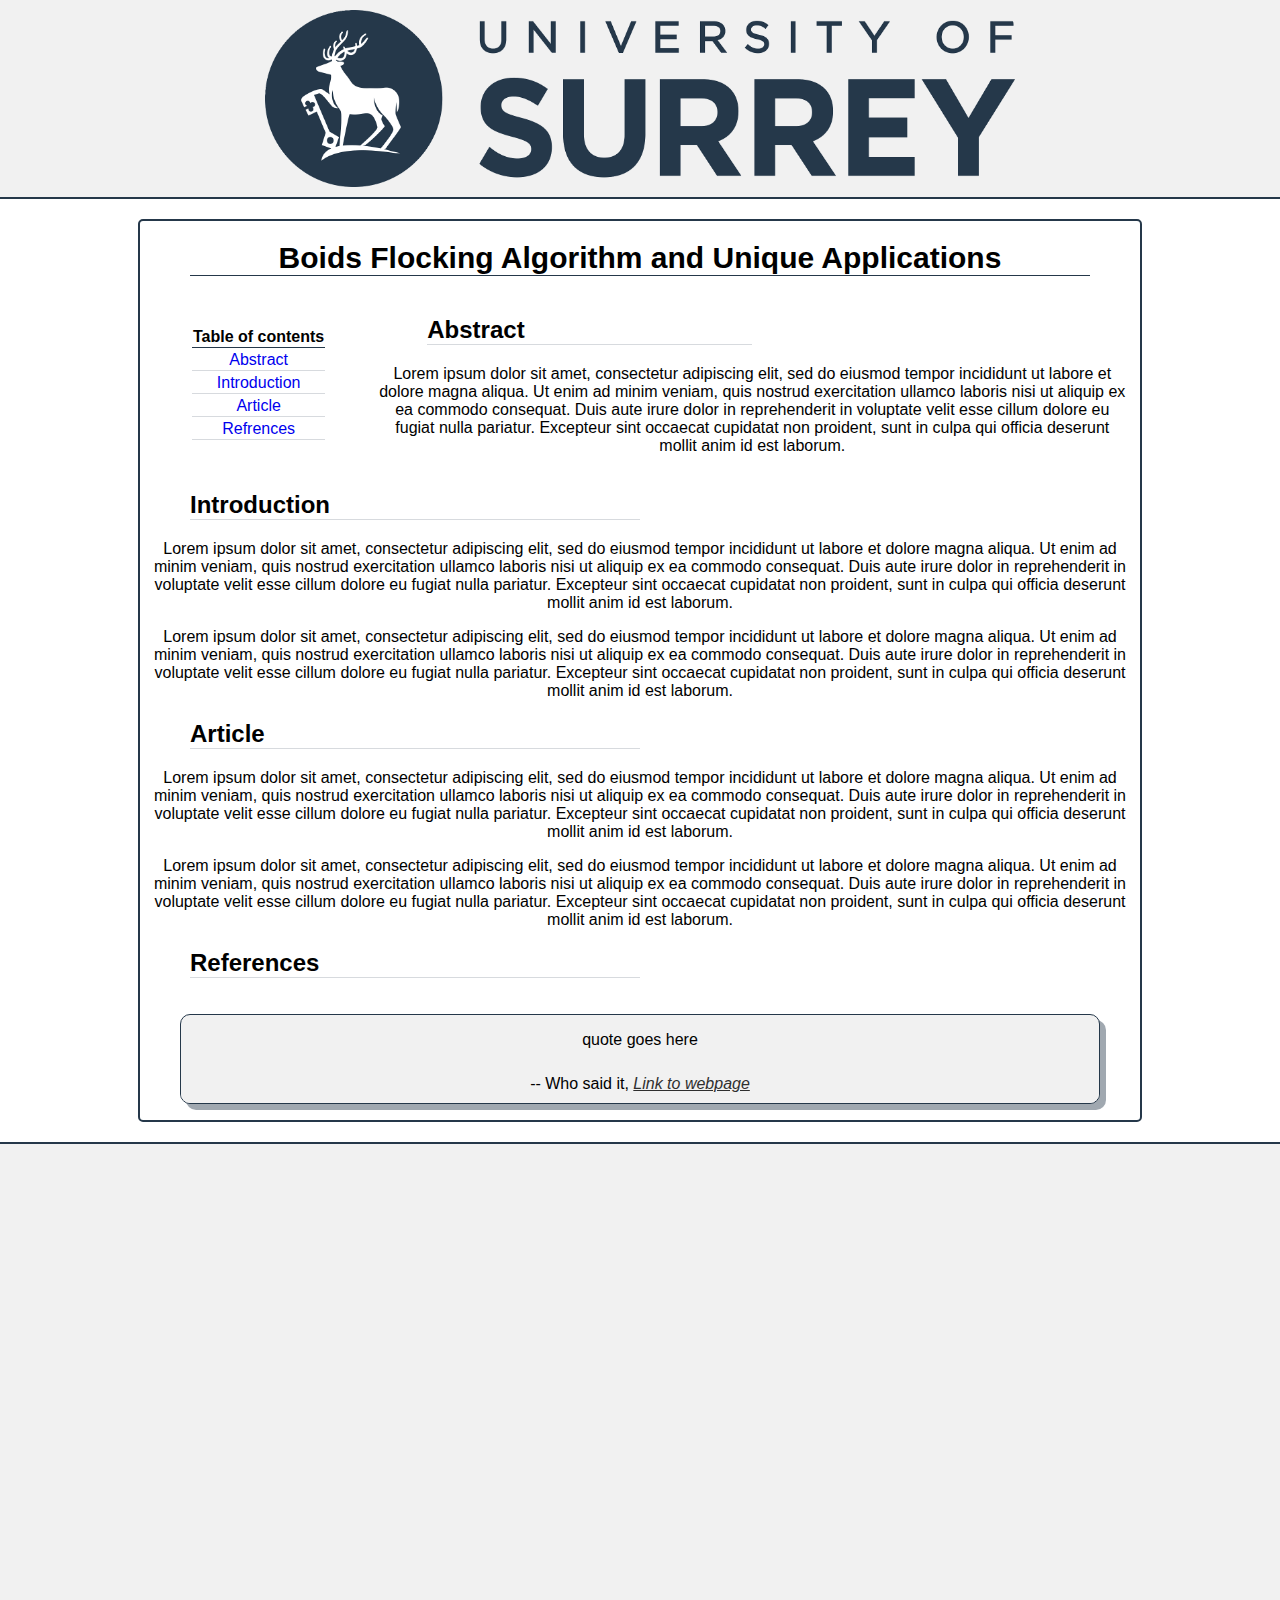
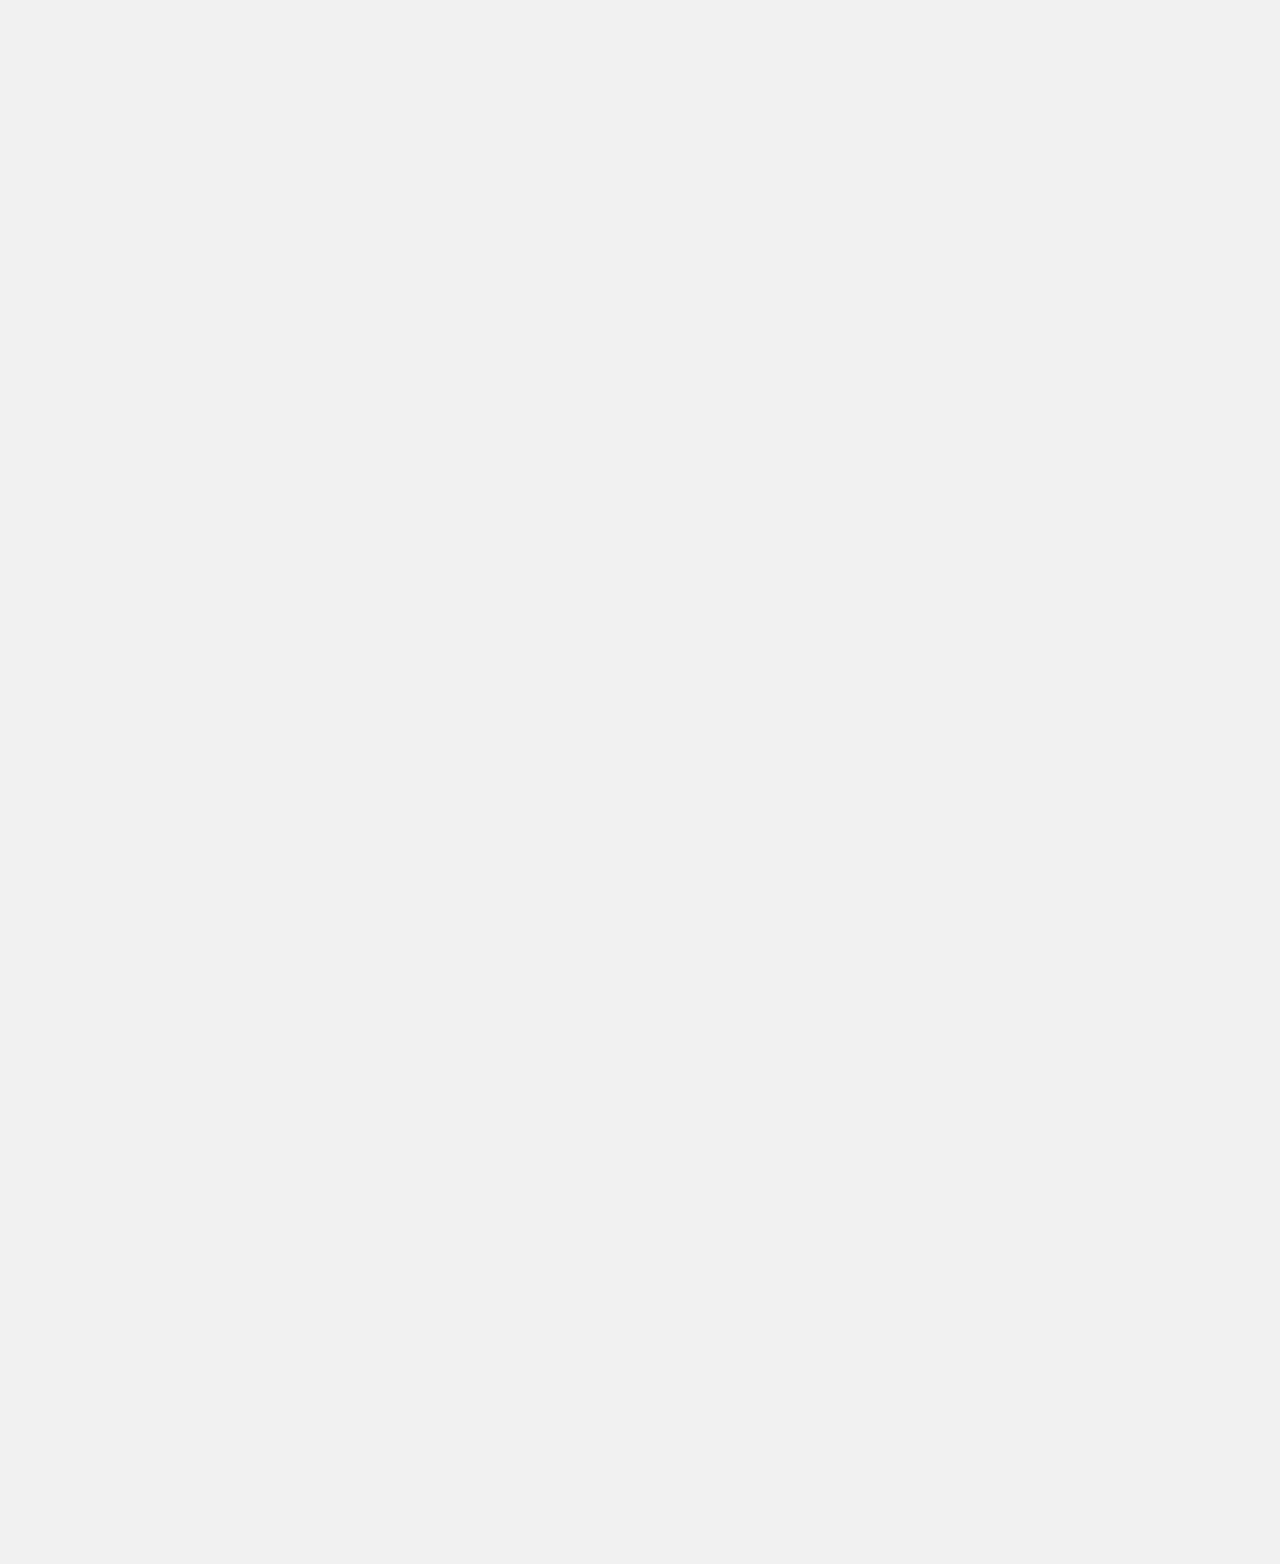
==== index.html @ fc4db002 "neaten up and changes" ====
<!DOCTYPE html>
<html>
    <head>
        <link rel="stylesheet" href="stylesheet.css">
        <title>Wave function collapse algorithm</title>
    </head>
    
    <body>
        <header>
            <div class="container">
                <img class="container-image" src="assets/WebBanner2023.png" alt="Surrey Uni banner">
                <div class="overlay">
                    <div class="text">
                        ENG0018 Computer Laboratory 2023/24
                        Student URN: 6816664
                    </div>
                </div>
            </div>
        </header>

<!-- start of article content -->

        <article>
            <div class="container">

                <!-- Title -->
                <h1>Boids Flocking Algorithm and Unique Applications</h1>

                <div class="upperContainer">

                    <!-- Table of contents -->
                    <table>
                        <tr>
                            <th>Table of contents</th>
                        </tr>
                        <tr>
                            <td><a href="#Abstract">Abstract</a></td>
                        </tr>
                        <tr>
                            <td><a href="#Introduction">Introduction</a></td>
                        </tr>
                        <tr>
                            <td><a href="#Article">Article</a></td>
                        </tr>
                        <tr>
                            <td><a href="#References">Refrences</a></td>
                        </tr>
                    </table>

                    <!-- Abstract -->
                    <div class="abstract">
                        <h2 id="Abstract">Abstract</h2>
                        <p>
                            Lorem ipsum dolor sit amet, consectetur adipiscing elit, sed do eiusmod tempor incididunt ut labore et dolore magna aliqua. Ut enim ad minim veniam, quis nostrud exercitation ullamco laboris nisi ut aliquip ex ea commodo consequat. Duis aute irure dolor in reprehenderit in voluptate velit esse cillum dolore eu fugiat nulla pariatur. Excepteur sint occaecat cupidatat non proident, sunt in culpa qui officia deserunt mollit anim id est laborum.
                        </p>    
                    </div>
                </div>

                <!-- introduction -->
                <h2 id="Introduction">Introduction</h2>
                <p>
                    Lorem ipsum dolor sit amet, consectetur adipiscing elit, sed do eiusmod tempor incididunt ut labore et dolore magna aliqua. Ut enim ad minim veniam, quis nostrud exercitation ullamco laboris nisi ut aliquip ex ea commodo consequat. Duis aute irure dolor in reprehenderit in voluptate velit esse cillum dolore eu fugiat nulla pariatur. Excepteur sint occaecat cupidatat non proident, sunt in culpa qui officia deserunt mollit anim id est laborum.
                </p>
                <p>
                    Lorem ipsum dolor sit amet, consectetur adipiscing elit, sed do eiusmod tempor incididunt ut labore et dolore magna aliqua. Ut enim ad minim veniam, quis nostrud exercitation ullamco laboris nisi ut aliquip ex ea commodo consequat. Duis aute irure dolor in reprehenderit in voluptate velit esse cillum dolore eu fugiat nulla pariatur. Excepteur sint occaecat cupidatat non proident, sunt in culpa qui officia deserunt mollit anim id est laborum.
                </p>

                <!-- Article -->
                <h2 id="Article">Article</h2>
                <p>
                    Lorem ipsum dolor sit amet, consectetur adipiscing elit, sed do eiusmod tempor incididunt ut labore et dolore magna aliqua. Ut enim ad minim veniam, quis nostrud exercitation ullamco laboris nisi ut aliquip ex ea commodo consequat. Duis aute irure dolor in reprehenderit in voluptate velit esse cillum dolore eu fugiat nulla pariatur. Excepteur sint occaecat cupidatat non proident, sunt in culpa qui officia deserunt mollit anim id est laborum.
                </p>
                <p>
                    Lorem ipsum dolor sit amet, consectetur adipiscing elit, sed do eiusmod tempor incididunt ut labore et dolore magna aliqua. Ut enim ad minim veniam, quis nostrud exercitation ullamco laboris nisi ut aliquip ex ea commodo consequat. Duis aute irure dolor in reprehenderit in voluptate velit esse cillum dolore eu fugiat nulla pariatur. Excepteur sint occaecat cupidatat non proident, sunt in culpa qui officia deserunt mollit anim id est laborum.
                </p>

                <!-- Refrences -->
                <h2 id="References">References</h2>
                <table class="refrences">
                </table>


                <!-- Quote example -->
                <blockquote>
                    <p>
                        quote goes here
                    </p>   
                    <footer>
                        -- Who said it, 
                        <cite>
                            <a href="https://www.google.com">Link to webpage</a>
                        </cite>
                    </footer>
                </blockquote>


            </div>
        </article>
        <footer>
            <div class="container">
            </div>
        </footer>
    </body>
</html>
---- stylesheet.css ----
* {
    font-family: 'Segoe UI', Tahoma, Geneva, Verdana, sans-serif;
}


body{
    background-color: white;
    margin: 0;
}

.background-sim{
    position: fixed;
    top: 0;
    left: 0;
    height: 100%;
    width: 100%;

}


canvas{
    height: 100%;
    width: 100%;
}




header {
    position: relative;
    background-color: #f1f1f1;
    padding: 10px;
    border-bottom: 2px solid #25384a;
}

.container {
    margin: auto;
    position: relative;
    width: 100%;
    max-width: 750px;
    background-color: #f1f1f1;
}



.container-image {
    display: block;
    width: 100%;
    height: auto;
    border-radius: 20px;
}

.overlay {

    position: absolute;
    bottom: 100%;
    left: 0;
    right: 0;
    background-color: #25384a00;
    overflow: hidden;
    width: 100%;
    height: 0;
    transition: 500ms ease;
    border-radius: 20px;
}

.container:hover .overlay {
    bottom: 0;
    height: 100%;
    background-color: #25384ae5;
}

.text {    
    position: relative;
    text-align: left;
    color: #25384a00;
    font-size: min(3vw, 3vh);

    width: 80%;
    overflow: hidden;
    top: 50%;
    left: 50%;
    transform: translate(-50%, -50%);
    -ms-transform: translate(-50%, -50%);
}

.container:hover .text {
    transition: 1000ms ease;
    color: white;
}

.border-line{
    position: relative;
    background-color: #25384a;
    width: 100%;
    height: 2px;
}






article{
    display: flex;
    position: relative;
    width: 100%;
    margin: auto;
    padding-top: 20px;
    padding-bottom: 20px;
}

article .container{
    position: relative;
    margin: auto;
    background-color: white;
    height: auto;
    min-height: 800px;
    width: 80%;
    max-width: 1000px;
    min-width: 800px;
    border: 2px solid #25384a;
    border-radius: 5px;
    text-align: center;
}


h1{
    font-size: 30px;
    border-bottom: 1px solid #25384a;
    margin-left: 50px;
    margin-right: 50px;
}


h2{
    text-align: left;
    margin-left: 50px;
    margin-right: 50%;
    border-bottom: 1px solid #25384a2f;
}


.upperContainer{
    display: flex;
    align-items: center;
}

.abstract{
    width: 75%;
}



table{
    margin-left: 50px;
    margin-right: 50px;
}


table a{
    text-decoration: none;
}


th{
    border-bottom: 1px solid #25384a;
}


td{
    border-bottom: 1px solid #25384a2f;
}




blockquote{
    border: 1px solid #25384a;
    border-radius: 10px;
    background-color: #f1f1f1;
    box-shadow: 6px 6px #25384a6f;
    overflow: hidden;
}


blockquote p{
    font-family: Arial, Helvetica, sans-serif;
}


blockquote footer{
    height: auto;
    width: auto;
    border: none;
    background-color: inherit;
}

blockquote a{
    color: #2f2f2f;
}






footer {
    position: relative;
    background-color: #f1f1f1;
    padding: 10px;
    border-top: 2px solid #25384a;
    height: 2000px;
}
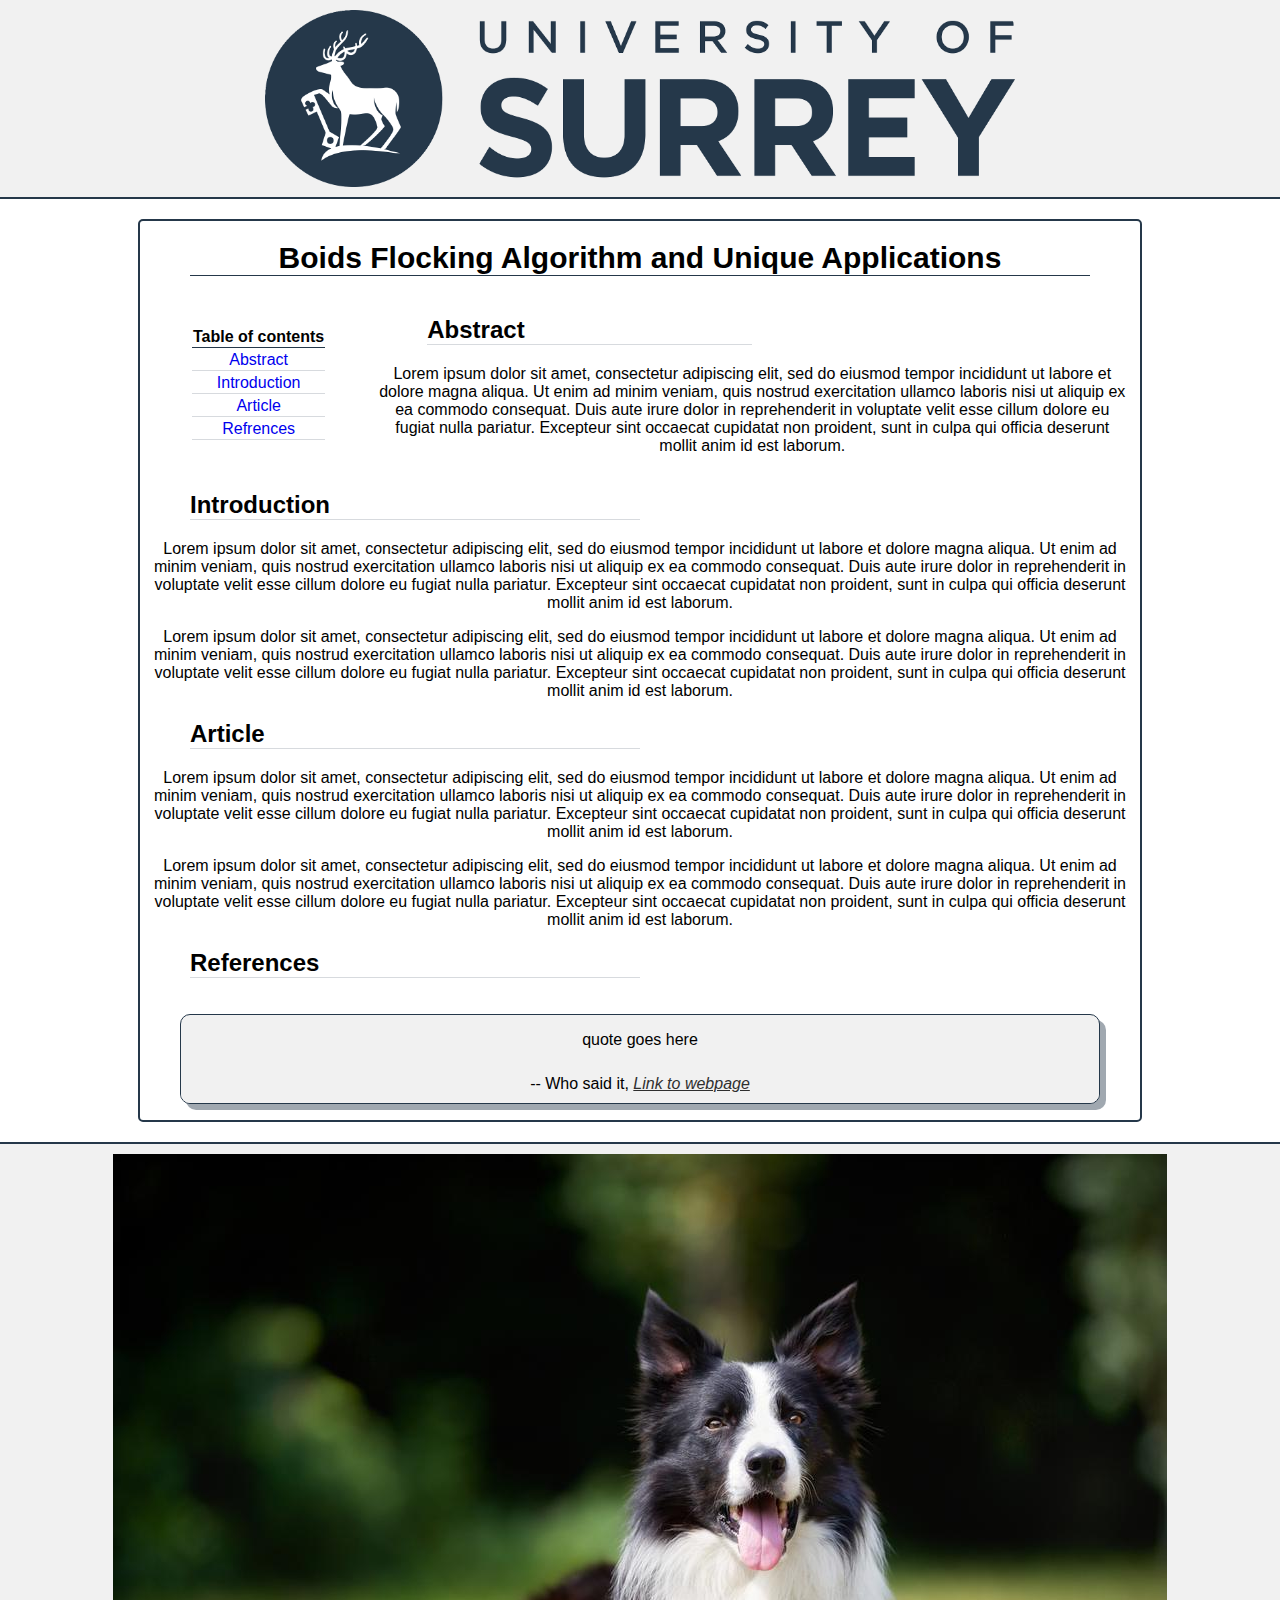
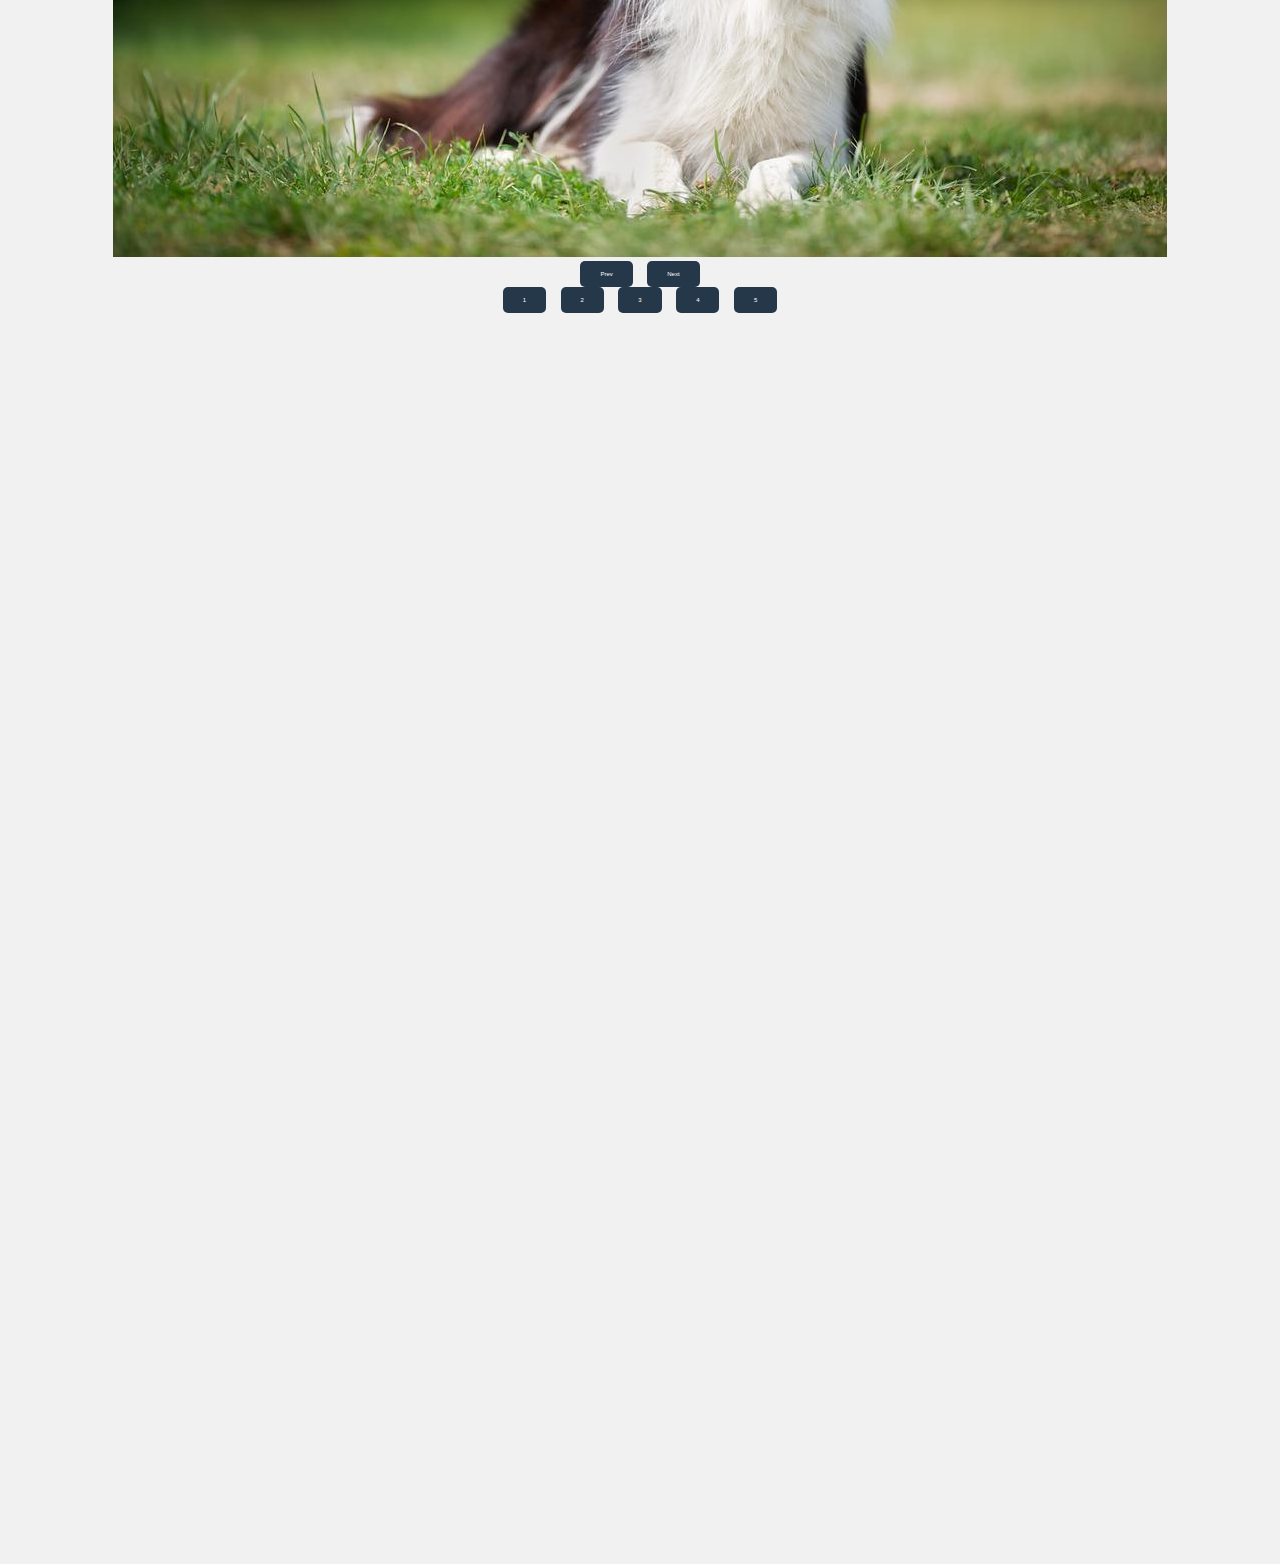
==== commit 190b7fd2: "images added" ====
--- a/index.html
+++ b/index.html
@@ -2,6 +2,8 @@
 <html>
     <head>
         <link rel="stylesheet" href="stylesheet.css">
+        <link rel="stylesheet" href="buttonStyle.css">
+        <script src="main.js"></script>
         <title>Wave function collapse algorithm</title>
     </head>
     
@@ -97,7 +99,19 @@
             </div>
         </article>
         <footer>
-            <div class="container">
+            <div class="slide-container">
+                <img id="slide" src="assets/slide1.jpg">
+                <div class="button-container">
+                    <button class="button" onclick="prevSlide()">Prev</button>
+                    <button class="button" onclick="nextSlide()">Next</button>
+                </div>
+                <div class="slide-number-container">
+                    <button class="button" onclick="showSlideN(1)">1</button>
+                    <button class="button" onclick="showSlideN(2)">2</button>
+                    <button class="button" onclick="showSlideN(3)">3</button>
+                    <button class="button" onclick="showSlideN(4)">4</button>
+                    <button class="button" onclick="showSlideN(5)">5</button>
+                </div>
             </div>
         </footer>
     </body>
--- a/buttonStyle.css
+++ b/buttonStyle.css
@@ -0,0 +1,15 @@
+.slide-container {
+    text-align: center;
+    position: relative;
+}
+
+.button {
+    padding: 10px 20px;
+    background-color: #25384a;
+    color: white;
+    border: none;
+    border-radius: 5px;
+    font-size: 6px;
+    cursor: pointer;
+    margin: 0 5px;
+}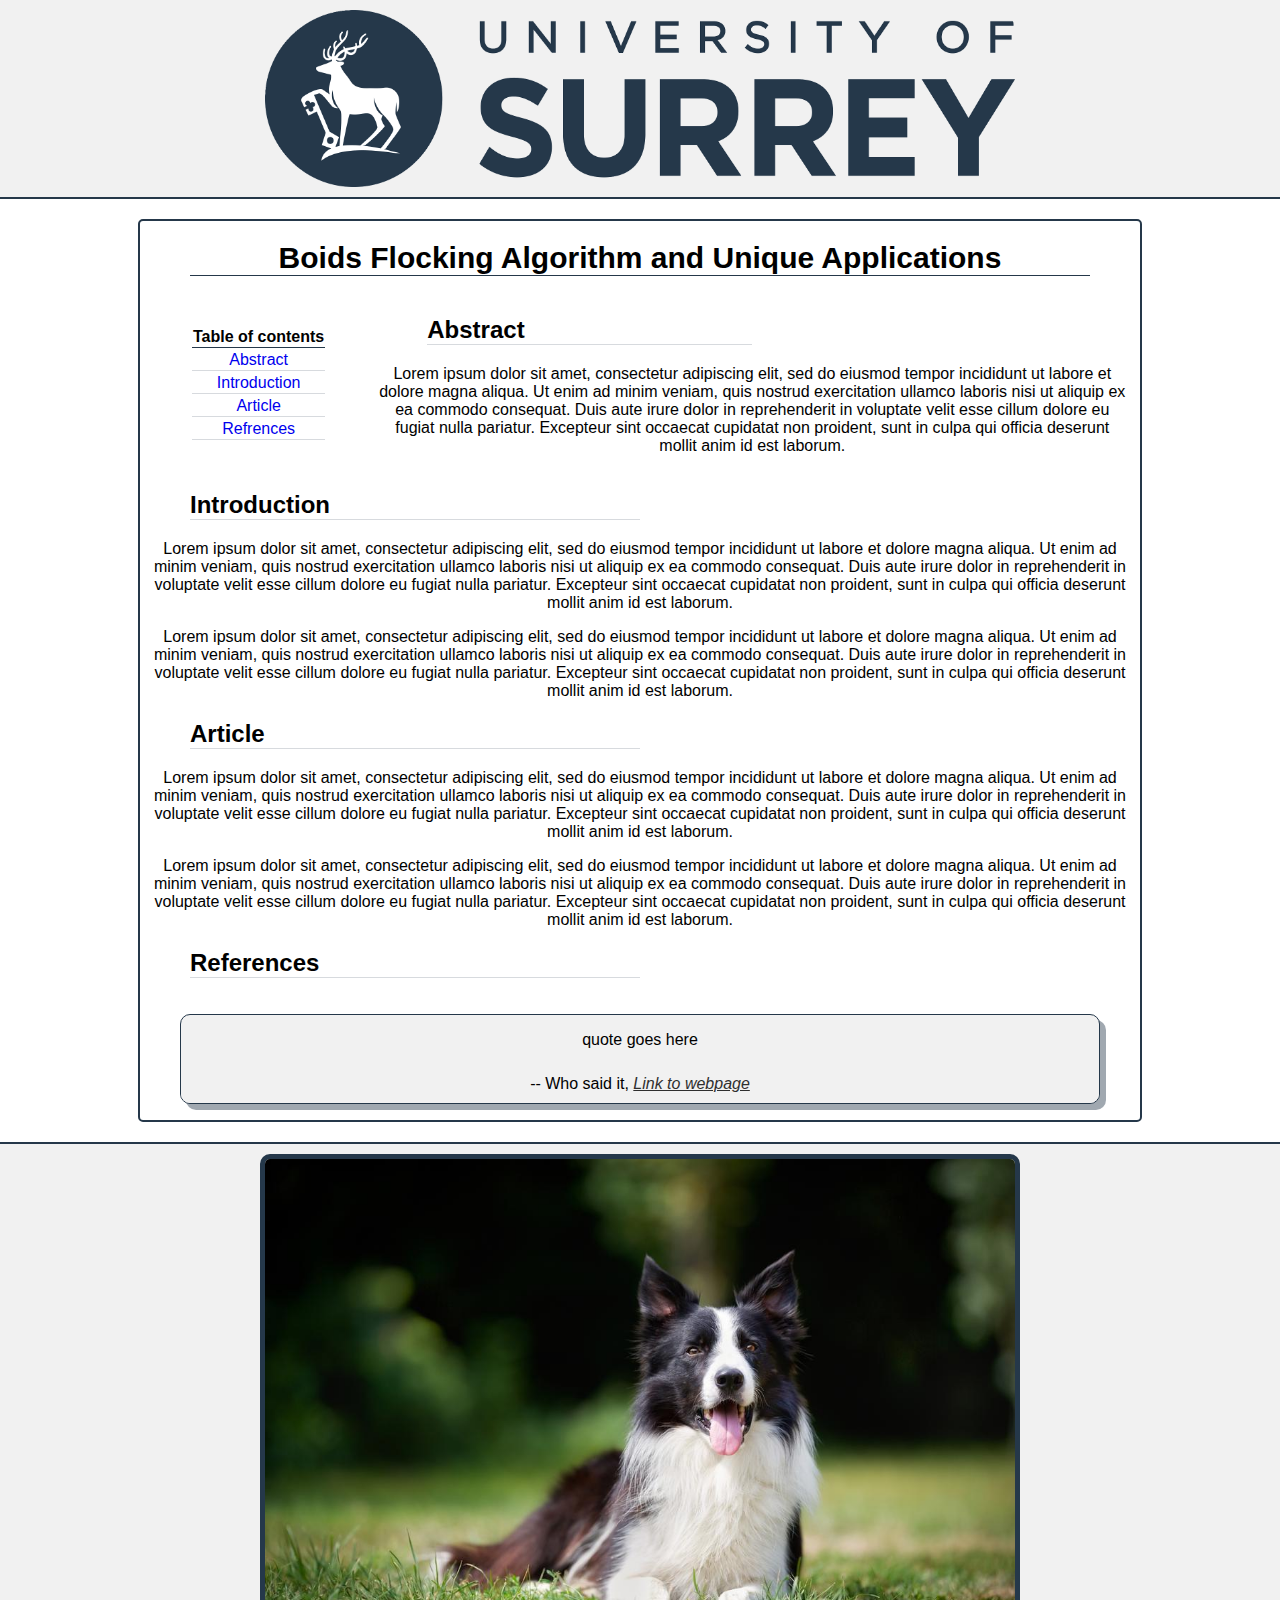
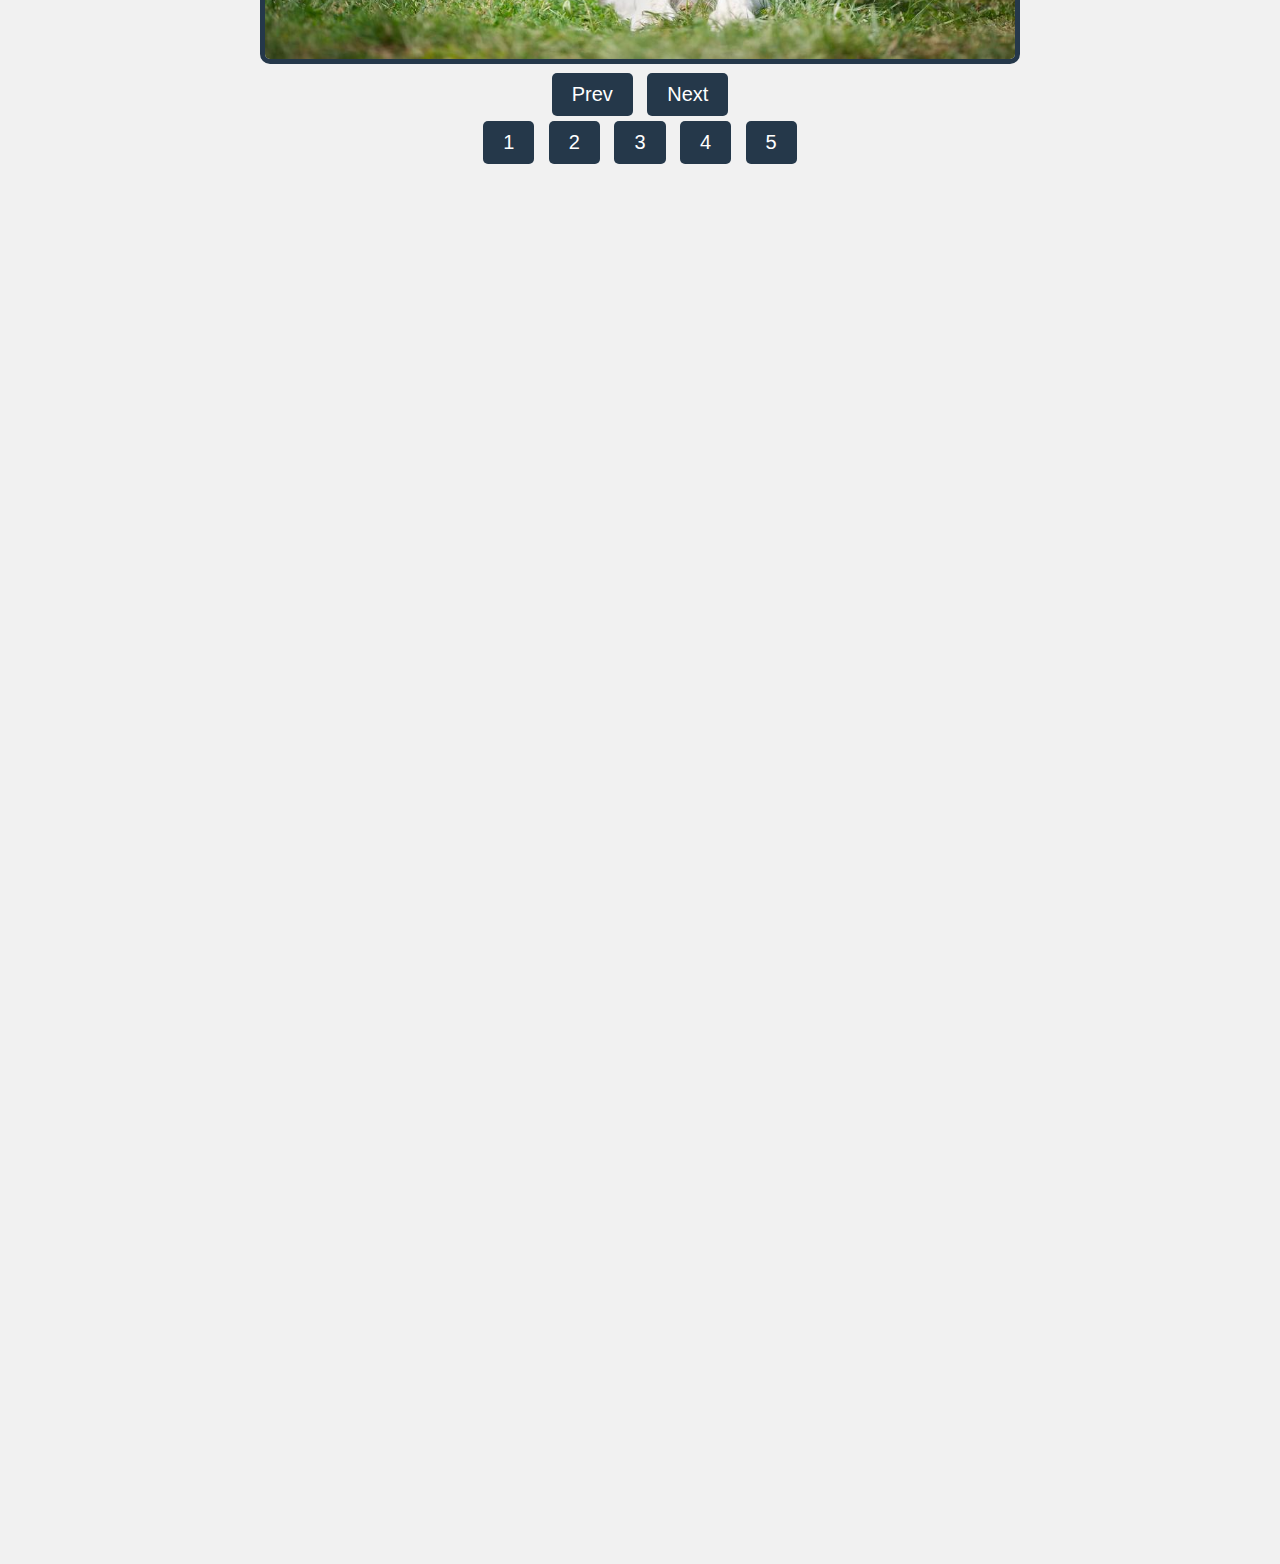
==== commit e695dcc7: "slides added and improved" ====
--- a/index.html
+++ b/index.html
@@ -1,6 +1,8 @@
 <!DOCTYPE html>
-<html>
+<html lang="en">
     <head>
+        <meta charset="utf-8">
+        <meta name="viewport" content="width=device-width, initial-scale=1">
         <link rel="stylesheet" href="stylesheet.css">
         <link rel="stylesheet" href="buttonStyle.css">
         <script src="main.js"></script>
@@ -21,7 +23,6 @@
         </header>
 
 <!-- start of article content -->
-
         <article>
             <div class="container">
 
@@ -94,23 +95,22 @@
                         </cite>
                     </footer>
                 </blockquote>
-
-
             </div>
         </article>
+
         <footer>
             <div class="slide-container">
-                <img id="slide" src="assets/slide1.jpg">
+                <img id="slide" src="assets/slide1.jpg" alt="visual aids">
                 <div class="button-container">
-                    <button class="button" onclick="prevSlide()">Prev</button>
-                    <button class="button" onclick="nextSlide()">Next</button>
+                    <button class="button" onclick="prevSlide()" type="button">Prev</button>
+                    <button class="button" onclick="nextSlide()" type="button">Next</button>
                 </div>
                 <div class="slide-number-container">
-                    <button class="button" onclick="showSlideN(1)">1</button>
-                    <button class="button" onclick="showSlideN(2)">2</button>
-                    <button class="button" onclick="showSlideN(3)">3</button>
-                    <button class="button" onclick="showSlideN(4)">4</button>
-                    <button class="button" onclick="showSlideN(5)">5</button>
+                    <button class="button" onclick="showSlideN(1)" type="button">1</button>
+                    <button class="button" onclick="showSlideN(2)" type="button">2</button>
+                    <button class="button" onclick="showSlideN(3)" type="button">3</button>
+                    <button class="button" onclick="showSlideN(4)" type="button">4</button>
+                    <button class="button" onclick="showSlideN(5)" type="button">5</button>
                 </div>
             </div>
         </footer>
--- a/stylesheet.css
+++ b/stylesheet.css
@@ -83,8 +83,8 @@
     overflow: hidden;
     top: 50%;
     left: 50%;
+    -ms-transform: translate(-50%, -50%);
     transform: translate(-50%, -50%);
-    -ms-transform: translate(-50%, -50%);
 }
 
 .container:hover .text {
@@ -98,6 +98,8 @@
     width: 100%;
     height: 2px;
 }
+
+
 
 
 
--- a/buttonStyle.css
+++ b/buttonStyle.css
@@ -2,6 +2,11 @@
     text-align: center;
     position: relative;
 }
+
+.button-container {
+    margin: 5px;
+}
+
 
 .button {
     padding: 10px 20px;
@@ -9,7 +14,24 @@
     color: white;
     border: none;
     border-radius: 5px;
-    font-size: 6px;
+    font-size: 20px;
     cursor: pointer;
     margin: 0 5px;
+}
+
+
+.button:hover {
+    background-color: white;
+    color: #25384a;
+}
+
+
+
+
+#slide {
+    height: 500px;
+    width: auto;
+    border: 5px solid #25384a;
+    border-radius: 10px;
+    overflow: hidden;
 }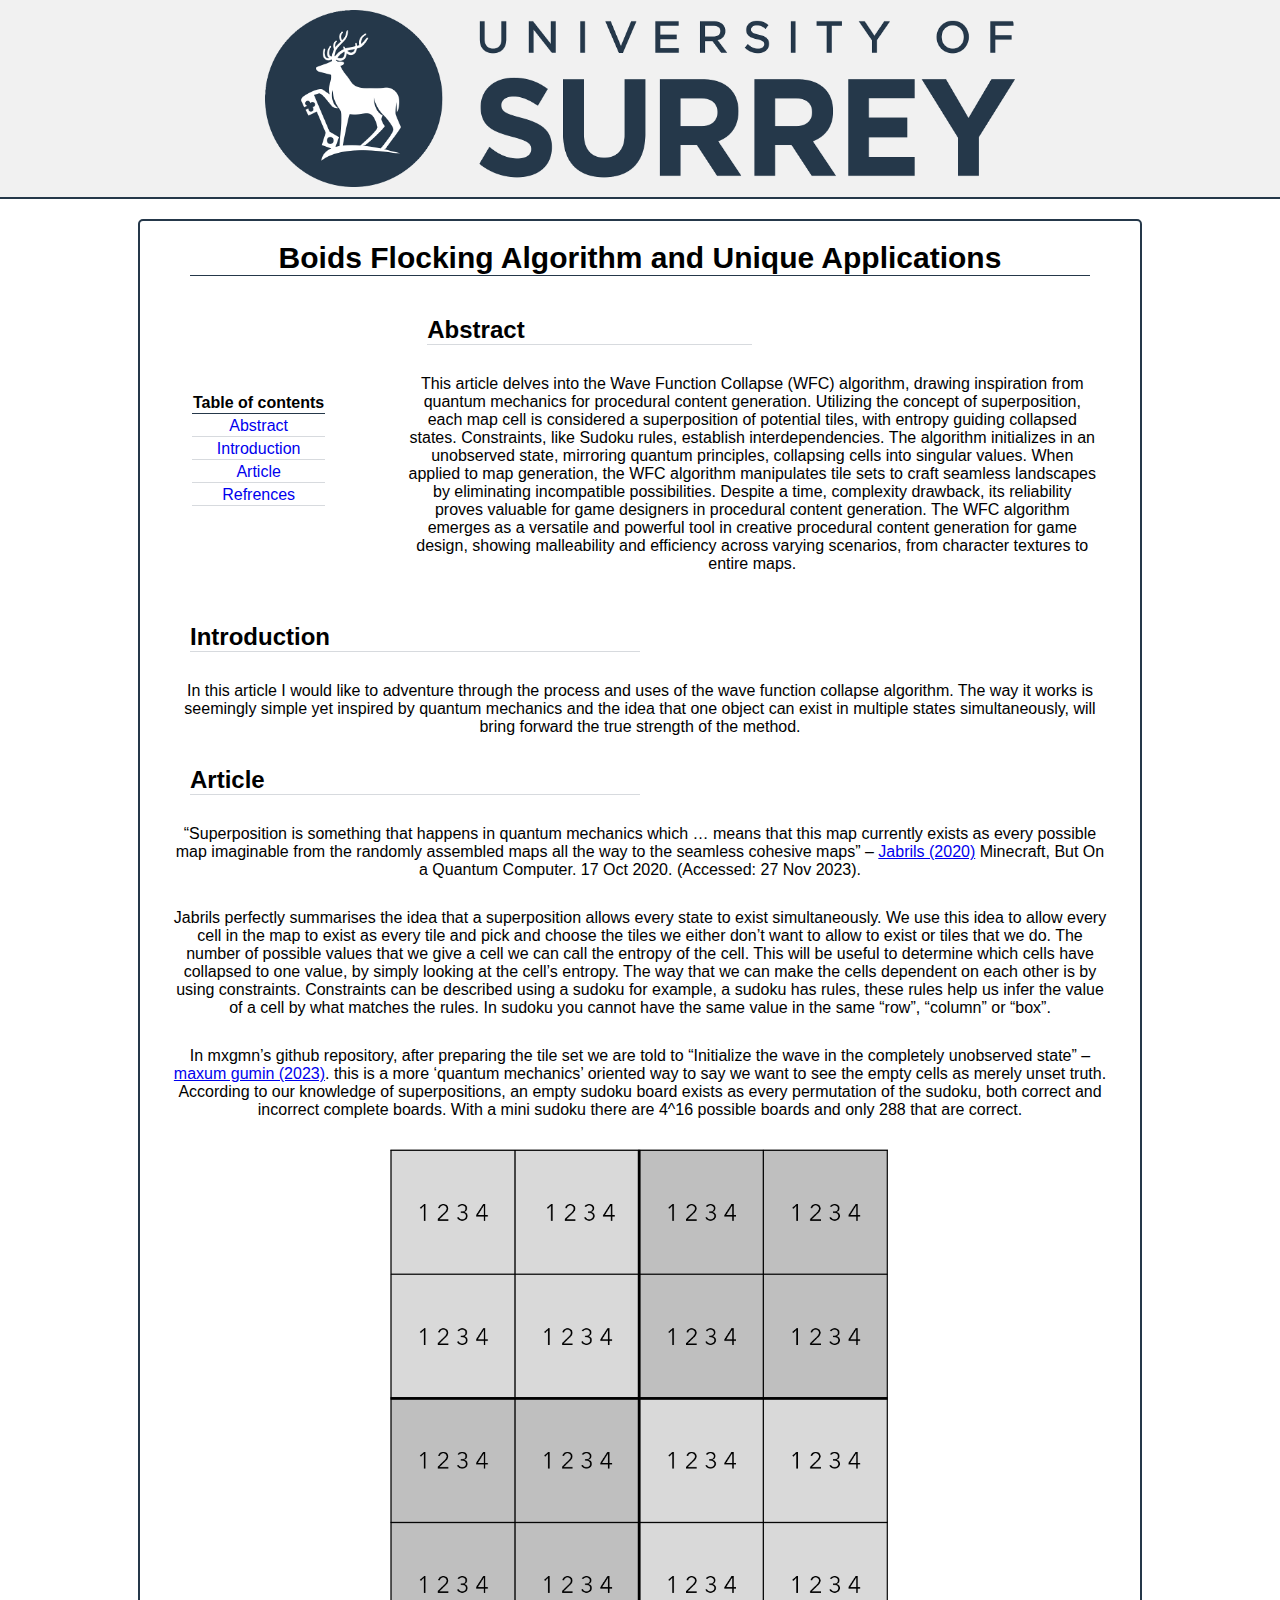
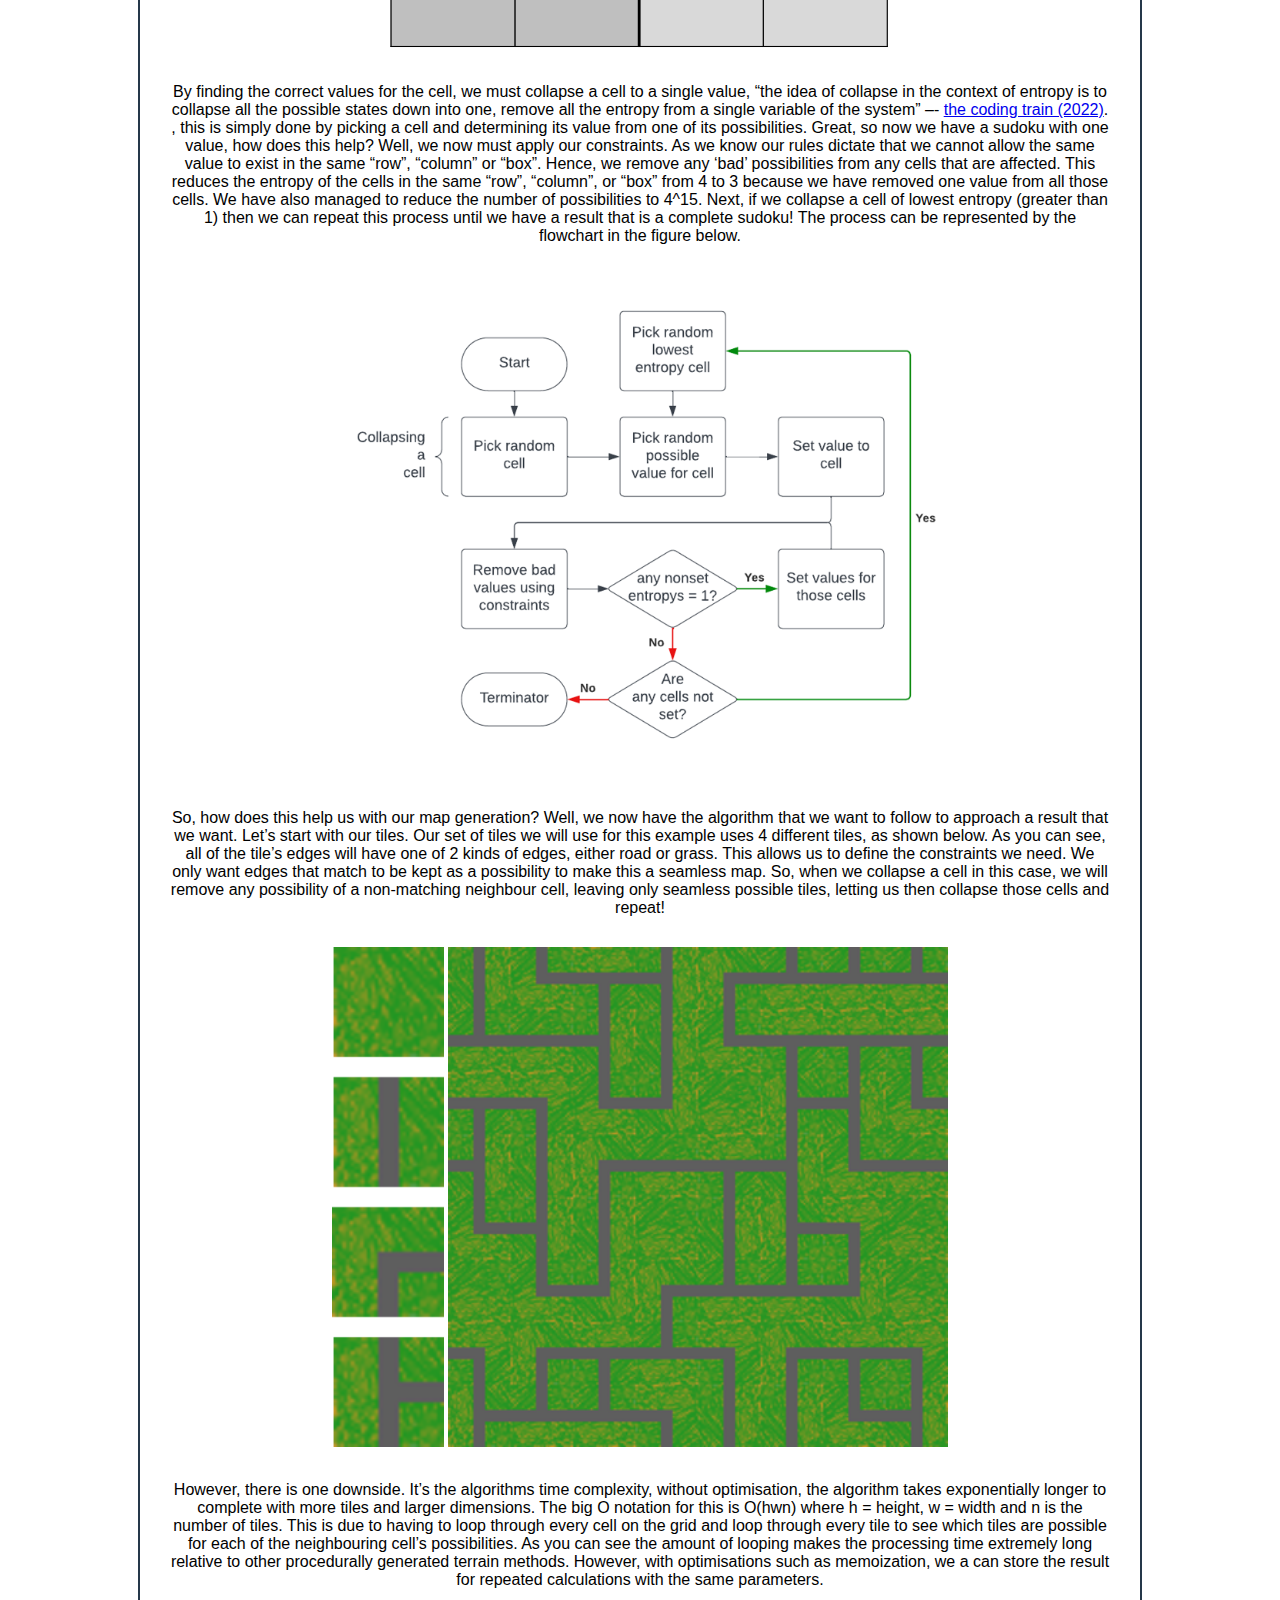
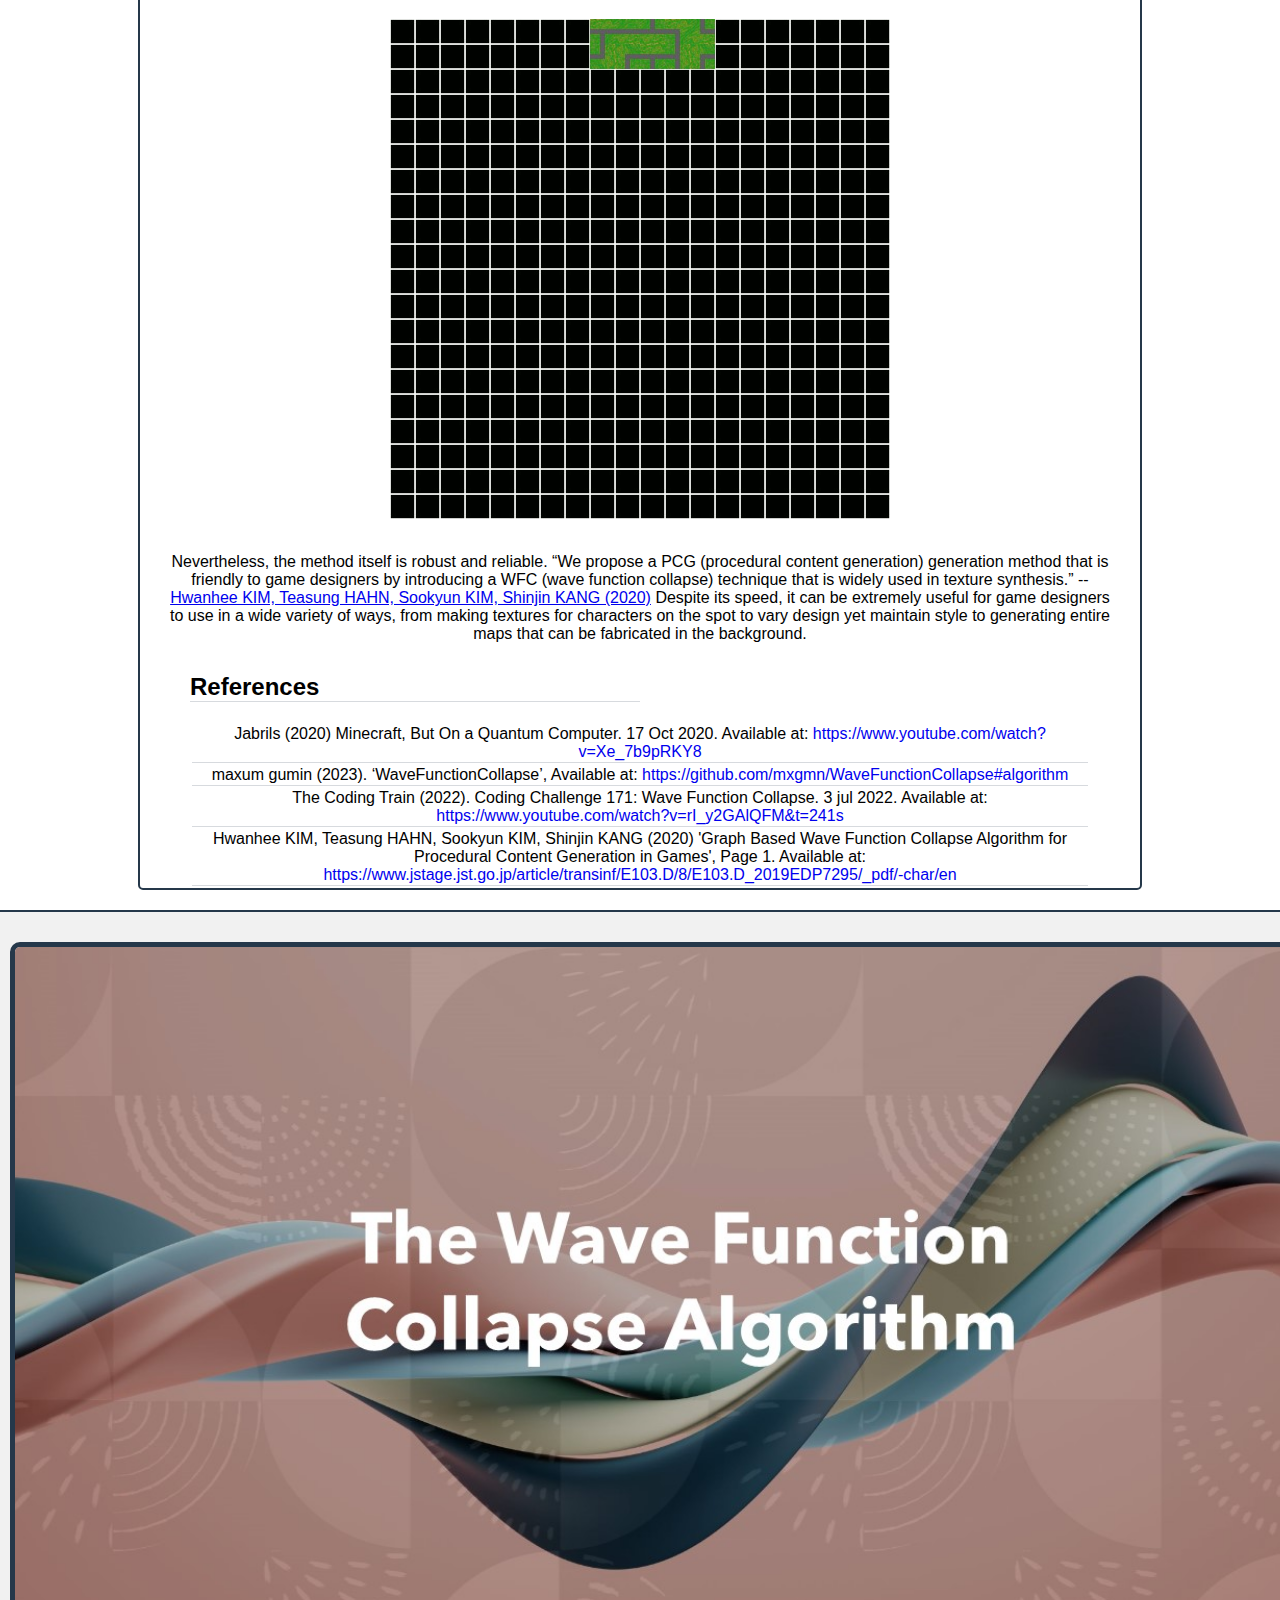
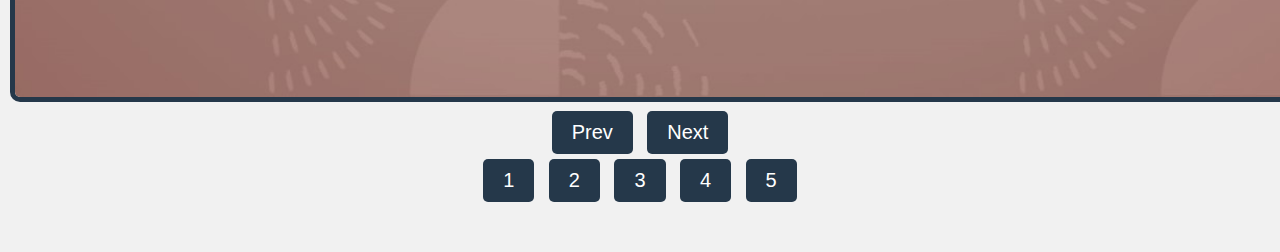
==== commit f514fc08: "final changes" ====
--- a/index.html
+++ b/index.html
@@ -1,118 +1,211 @@
 <!DOCTYPE html>
 <html lang="en">
-    <head>
-        <meta charset="utf-8">
-        <meta name="viewport" content="width=device-width, initial-scale=1">
-        <link rel="stylesheet" href="stylesheet.css">
-        <link rel="stylesheet" href="buttonStyle.css">
-        <script src="main.js"></script>
-        <title>Wave function collapse algorithm</title>
-    </head>
-    
-    <body>
-        <header>
-            <div class="container">
-                <img class="container-image" src="assets/WebBanner2023.png" alt="Surrey Uni banner">
-                <div class="overlay">
-                    <div class="text">
-                        ENG0018 Computer Laboratory 2023/24
-                        Student URN: 6816664
-                    </div>
+
+<head>
+    <meta charset="utf-8">
+    <meta name="viewport" content="width=device-width, initial-scale=1">
+    <link rel="stylesheet" href="stylesheet.css">
+    <link rel="stylesheet" href="buttonStyle.css">
+    <script src="main.js"></script>
+    <title>Wave function collapse algorithm</title>
+</head>
+
+<body>
+    <header>
+        <div class="container">
+            <img class="container-image" src="assets/WebBanner2023.png" alt="Surrey Uni banner">
+            <div class="overlay">
+                <div class="text">
+                    ENG0018 Computer Laboratory 2023/24
+                    Student URN: 6816664
                 </div>
             </div>
-        </header>
-
-<!-- start of article content -->
-        <article>
-            <div class="container">
-
-                <!-- Title -->
-                <h1>Boids Flocking Algorithm and Unique Applications</h1>
-
-                <div class="upperContainer">
-
-                    <!-- Table of contents -->
-                    <table>
-                        <tr>
-                            <th>Table of contents</th>
-                        </tr>
-                        <tr>
-                            <td><a href="#Abstract">Abstract</a></td>
-                        </tr>
-                        <tr>
-                            <td><a href="#Introduction">Introduction</a></td>
-                        </tr>
-                        <tr>
-                            <td><a href="#Article">Article</a></td>
-                        </tr>
-                        <tr>
-                            <td><a href="#References">Refrences</a></td>
-                        </tr>
-                    </table>
-
-                    <!-- Abstract -->
-                    <div class="abstract">
-                        <h2 id="Abstract">Abstract</h2>
-                        <p>
-                            Lorem ipsum dolor sit amet, consectetur adipiscing elit, sed do eiusmod tempor incididunt ut labore et dolore magna aliqua. Ut enim ad minim veniam, quis nostrud exercitation ullamco laboris nisi ut aliquip ex ea commodo consequat. Duis aute irure dolor in reprehenderit in voluptate velit esse cillum dolore eu fugiat nulla pariatur. Excepteur sint occaecat cupidatat non proident, sunt in culpa qui officia deserunt mollit anim id est laborum.
-                        </p>    
-                    </div>
+        </div>
+    </header>
+
+    <!-- start of article content -->
+    <article>
+        <div class="container">
+
+            <!-- Title -->
+            <h1>Boids Flocking Algorithm and Unique Applications</h1>
+
+            <div class="upperContainer">
+
+                <!-- Table of contents -->
+                <table>
+                    <tr>
+                        <th>Table of contents</th>
+                    </tr>
+                    <tr>
+                        <td><a href="#Abstract">Abstract</a></td>
+                    </tr>
+                    <tr>
+                        <td><a href="#Introduction">Introduction</a></td>
+                    </tr>
+                    <tr>
+                        <td><a href="#Article">Article</a></td>
+                    </tr>
+                    <tr>
+                        <td><a href="#References">Refrences</a></td>
+                    </tr>
+                </table>
+
+                <!-- Abstract -->
+                <div class="abstract">
+                    <h2 id="Abstract">Abstract</h2>
+                    <p>
+                        This article delves into the Wave Function Collapse (WFC) algorithm, drawing inspiration from
+                        quantum mechanics for procedural content generation. Utilizing the concept of superposition,
+                        each map cell is considered a superposition of potential tiles, with entropy guiding collapsed
+                        states. Constraints, like Sudoku rules, establish interdependencies. The algorithm initializes
+                        in an unobserved state, mirroring quantum principles, collapsing cells into singular values.
+                        When applied to map generation, the WFC algorithm manipulates tile sets to craft seamless
+                        landscapes by eliminating incompatible possibilities. Despite a time, complexity drawback, its
+                        reliability proves valuable for game designers in procedural content generation. The WFC
+                        algorithm emerges as a versatile and powerful tool in creative procedural content generation for
+                        game design, showing malleability and efficiency across varying scenarios, from character
+                        textures to entire maps.
+                    </p>
                 </div>
-
-                <!-- introduction -->
-                <h2 id="Introduction">Introduction</h2>
-                <p>
-                    Lorem ipsum dolor sit amet, consectetur adipiscing elit, sed do eiusmod tempor incididunt ut labore et dolore magna aliqua. Ut enim ad minim veniam, quis nostrud exercitation ullamco laboris nisi ut aliquip ex ea commodo consequat. Duis aute irure dolor in reprehenderit in voluptate velit esse cillum dolore eu fugiat nulla pariatur. Excepteur sint occaecat cupidatat non proident, sunt in culpa qui officia deserunt mollit anim id est laborum.
-                </p>
-                <p>
-                    Lorem ipsum dolor sit amet, consectetur adipiscing elit, sed do eiusmod tempor incididunt ut labore et dolore magna aliqua. Ut enim ad minim veniam, quis nostrud exercitation ullamco laboris nisi ut aliquip ex ea commodo consequat. Duis aute irure dolor in reprehenderit in voluptate velit esse cillum dolore eu fugiat nulla pariatur. Excepteur sint occaecat cupidatat non proident, sunt in culpa qui officia deserunt mollit anim id est laborum.
-                </p>
-
-                <!-- Article -->
-                <h2 id="Article">Article</h2>
-                <p>
-                    Lorem ipsum dolor sit amet, consectetur adipiscing elit, sed do eiusmod tempor incididunt ut labore et dolore magna aliqua. Ut enim ad minim veniam, quis nostrud exercitation ullamco laboris nisi ut aliquip ex ea commodo consequat. Duis aute irure dolor in reprehenderit in voluptate velit esse cillum dolore eu fugiat nulla pariatur. Excepteur sint occaecat cupidatat non proident, sunt in culpa qui officia deserunt mollit anim id est laborum.
-                </p>
-                <p>
-                    Lorem ipsum dolor sit amet, consectetur adipiscing elit, sed do eiusmod tempor incididunt ut labore et dolore magna aliqua. Ut enim ad minim veniam, quis nostrud exercitation ullamco laboris nisi ut aliquip ex ea commodo consequat. Duis aute irure dolor in reprehenderit in voluptate velit esse cillum dolore eu fugiat nulla pariatur. Excepteur sint occaecat cupidatat non proident, sunt in culpa qui officia deserunt mollit anim id est laborum.
-                </p>
-
-                <!-- Refrences -->
-                <h2 id="References">References</h2>
-                <table class="refrences">
-                </table>
-
-
-                <!-- Quote example -->
-                <blockquote>
-                    <p>
-                        quote goes here
-                    </p>   
-                    <footer>
-                        -- Who said it, 
-                        <cite>
-                            <a href="https://www.google.com">Link to webpage</a>
-                        </cite>
-                    </footer>
-                </blockquote>
-            </div>
-        </article>
-
-        <footer>
-            <div class="slide-container">
-                <img id="slide" src="assets/slide1.jpg" alt="visual aids">
-                <div class="button-container">
-                    <button class="button" onclick="prevSlide()" type="button">Prev</button>
-                    <button class="button" onclick="nextSlide()" type="button">Next</button>
-                </div>
-                <div class="slide-number-container">
-                    <button class="button" onclick="showSlideN(1)" type="button">1</button>
-                    <button class="button" onclick="showSlideN(2)" type="button">2</button>
-                    <button class="button" onclick="showSlideN(3)" type="button">3</button>
-                    <button class="button" onclick="showSlideN(4)" type="button">4</button>
-                    <button class="button" onclick="showSlideN(5)" type="button">5</button>
-                </div>
-            </div>
-        </footer>
-    </body>
+            </div>
+
+            <!-- introduction -->
+            <h2 id="Introduction">Introduction</h2>
+            <p>
+                In this article I would like to adventure through the process and uses of the wave function collapse
+                algorithm. The way it works is seemingly simple yet inspired by quantum mechanics and the idea that one
+                object can exist in multiple states simultaneously, will bring forward the true strength of the method.
+            </p>
+
+            <!-- Article -->
+            <h2 id="Article">Article</h2>
+            <p>
+                “Superposition is something that happens in quantum mechanics which … means that this map currently
+                exists as every possible map imaginable from the randomly assembled maps all the way to the seamless
+                cohesive maps” – <a href="https://www.youtube.com/watch?v=Xe_7b9pRKY8">Jabrils (2020)</a> Minecraft, But
+                On a Quantum Computer. 17 Oct 2020. (Accessed: 27 Nov 2023).
+            </p>
+            <p>
+                Jabrils perfectly summarises the idea that a superposition allows every state to exist simultaneously.
+                We use this idea to allow every cell in the map to exist as every tile and pick and choose the tiles we
+                either don’t want to allow to exist or tiles that we do. The number of possible values that we give a
+                cell we can call the entropy of the cell. This will be useful to determine which cells have collapsed to
+                one value, by simply looking at the cell’s entropy. The way that we can make the cells dependent on each
+                other is by using constraints. Constraints can be described using a sudoku for example, a sudoku has
+                rules, these rules help us infer the value of a cell by what matches the rules. In sudoku you cannot
+                have the same value in the same “row”, “column” or “box”.
+            </p>
+            <p>
+                In mxgmn’s github repository, after preparing the tile set we are told to “Initialize the wave in the
+                completely unobserved state” – <a href="https://github.com/mxgmn/WaveFunctionCollapse#algorithm">maxum
+                    gumin (2023)</a>. this is a more ‘quantum
+                mechanics’ oriented way to say we want to see the empty cells as merely unset truth. According to our
+                knowledge of superpositions, an empty sudoku board exists as every permutation of the sudoku, both
+                correct and incorrect complete boards. With a mini sudoku there are 4^16 possible boards and only 288
+                that are correct.
+            </p>
+            <img src="assets/superpos.png" alt="fig 1">
+            <p>
+                By finding the correct values for the cell, we must collapse a cell to a single value, “the idea of
+                collapse in the context of entropy is to collapse all the possible states down into one, remove all the
+                entropy from a single variable of the system” –- <a
+                    href="https://www.youtube.com/watch?v=rI_y2GAlQFM&t=241s">the coding train (2022)</a>. , this is
+                simply done by picking a cell
+                and determining its value from one of its possibilities. Great, so now we have a sudoku with one value,
+                how does this help? Well, we now must apply our constraints. As we know our rules dictate that we cannot
+                allow the same value to exist in the same “row”, “column” or “box”. Hence, we remove any ‘bad’
+                possibilities from any cells that are affected. This reduces the entropy of the cells in the same “row”,
+                “column”, or “box” from 4 to 3 because we have removed one value from all those cells. We have also
+                managed to reduce the number of possibilities to 4^15. Next, if we collapse a cell of lowest entropy
+                (greater than 1) then we can repeat this process until we have a result that is a complete sudoku! The
+                process can be represented by the flowchart in the figure below.
+            </p>
+            <img src="assets/flowchart.png" alt="figure 2">
+            <p>
+                So, how does this help us with our map generation? Well, we now have the algorithm that we want to
+                follow to approach a result that we want. Let’s start with our tiles. Our set of tiles we will use for
+                this example uses 4 different tiles, as shown below. As you can see, all of the tile’s edges will
+                have one of 2 kinds of edges, either road or grass. This allows us to define the constraints we need. We
+                only want edges that match to be kept as a possibility to make this a seamless map. So, when we collapse
+                a cell in this case, we will remove any possibility of a non-matching neighbour cell, leaving only
+                seamless possible tiles, letting us then collapse those cells and repeat!
+            </p>
+            <img src="assets/tiles.png" alt="figure 3">
+            <img src="assets/seamlessmap.png" alt="figure 4">
+            <p>
+                However, there is one downside. It’s the algorithms time complexity, without optimisation, the algorithm
+                takes exponentially longer to complete with more tiles and larger dimensions. The big O notation for
+                this is O(hwn) where h = height, w = width and n is the number of tiles. This is due to having to loop
+                through every cell on the grid and loop through every tile to see which tiles are possible for each of
+                the neighbouring cell’s possibilities. As you can see the amount of looping makes the processing time
+                extremely long relative to other procedurally generated terrain methods. However, with optimisations
+                such as memoization, we a can store the result for repeated calculations with the same parameters.
+            </p>
+            <img src="assets/Simulation.gif" alt="">
+            <p>
+                Nevertheless, the method itself is robust and reliable. “We propose a PCG (procedural content
+                generation) generation method that is friendly to game designers by introducing a WFC (wave function
+                collapse) technique that is widely used in texture synthesis.” -- <a
+                    href="https://www.jstage.jst.go.jp/article/transinf/E103.D/8/E103.D_2019EDP7295/_pdf/-char/en">Hwanhee
+                    KIM, Teasung HAHN, Sookyun
+                    KIM, Shinjin KANG (2020)</a> Despite its speed, it can be extremely useful for game designers to use
+                in a wide variety of
+                ways, from making textures for characters on the spot to vary design yet maintain style to generating
+                entire maps that can be fabricated in the background.
+            </p>
+
+            <!-- Refrences -->
+            <h2 id="References">References</h2>
+            <table class="refrences" style="width: 90%;">
+                <tr>
+                    <td>
+                        Jabrils (2020) Minecraft, But On a Quantum Computer. 17 Oct 2020. Available at: <a
+                            href="https://www.youtube.com/watch?v=Xe_7b9pRKY8">
+                            https://www.youtube.com/watch?v=Xe_7b9pRKY8</a>
+                    </td>
+                </tr>
+                <tr>
+                    <td>
+                        maxum gumin (2023). ‘WaveFunctionCollapse’, Available at:
+                        <a
+                            href="https://github.com/mxgmn/WaveFunctionCollapse#algorithm">https://github.com/mxgmn/WaveFunctionCollapse#algorithm</a>
+                    </td>
+                </tr>
+                <tr>
+                    <td>The Coding Train (2022). Coding Challenge 171: Wave Function Collapse. 3 jul 2022. Available at:
+                        <a
+                            href="https://www.youtube.com/watch?v=rI_y2GAlQFM&t=241s">https://www.youtube.com/watch?v=rI_y2GAlQFM&t=241s</a>
+                    </td>
+                </tr>
+                <tr>
+                    <td>Hwanhee KIM, Teasung HAHN, Sookyun KIM, Shinjin KANG (2020) 'Graph Based Wave Function Collapse
+                        Algorithm for Procedural Content Generation in Games', Page 1. Available at: <a
+                            href="https://www.jstage.jst.go.jp/article/transinf/E103.D/8/E103.D_2019EDP7295/_pdf/-char/en">https://www.jstage.jst.go.jp/article/transinf/E103.D/8/E103.D_2019EDP7295/_pdf/-char/en</a>
+                    </td>
+                </tr>
+            </table>
+
+
+        </div>
+    </article>
+
+    <footer>
+        <div class="slide-container">
+            <img id="slide" src="assets/slide0.jpg" alt="visual aids">
+            <div class="button-container">
+                <button class="button" onclick="prevSlide()" type="button">Prev</button>
+                <button class="button" onclick="nextSlide()" type="button">Next</button>
+            </div>
+            <div class="slide-number-container">
+                <button class="button" onclick="showSlideN(1)" type="button">1</button>
+                <button class="button" onclick="showSlideN(2)" type="button">2</button>
+                <button class="button" onclick="showSlideN(3)" type="button">3</button>
+                <button class="button" onclick="showSlideN(4)" type="button">4</button>
+                <button class="button" onclick="showSlideN(5)" type="button">5</button>
+            </div>
+        </div>
+    </footer>
+</body>
+
 </html>--- a/stylesheet.css
+++ b/stylesheet.css
@@ -146,6 +146,16 @@
 }
 
 
+p{
+    margin: 30px;
+}
+
+img{
+    height: 500px;
+    width: auto;
+}
+
+
 .upperContainer{
     display: flex;
     align-items: center;
@@ -215,5 +225,5 @@
     background-color: #f1f1f1;
     padding: 10px;
     border-top: 2px solid #25384a;
-    height: 2000px;
-}
+    height: 920px;
+}
--- a/buttonStyle.css
+++ b/buttonStyle.css
@@ -1,7 +1,19 @@
+
+#slide {
+    height: 750px;
+    width: auto;
+    border: 5px solid #25384a;
+    border-radius: 10px;
+    overflow: hidden;
+    margin-top: 20px;
+}
+
+
 .slide-container {
     text-align: center;
     position: relative;
 }
+
 
 .button-container {
     margin: 5px;
@@ -28,10 +40,3 @@
 
 
 
-#slide {
-    height: 500px;
-    width: auto;
-    border: 5px solid #25384a;
-    border-radius: 10px;
-    overflow: hidden;
-}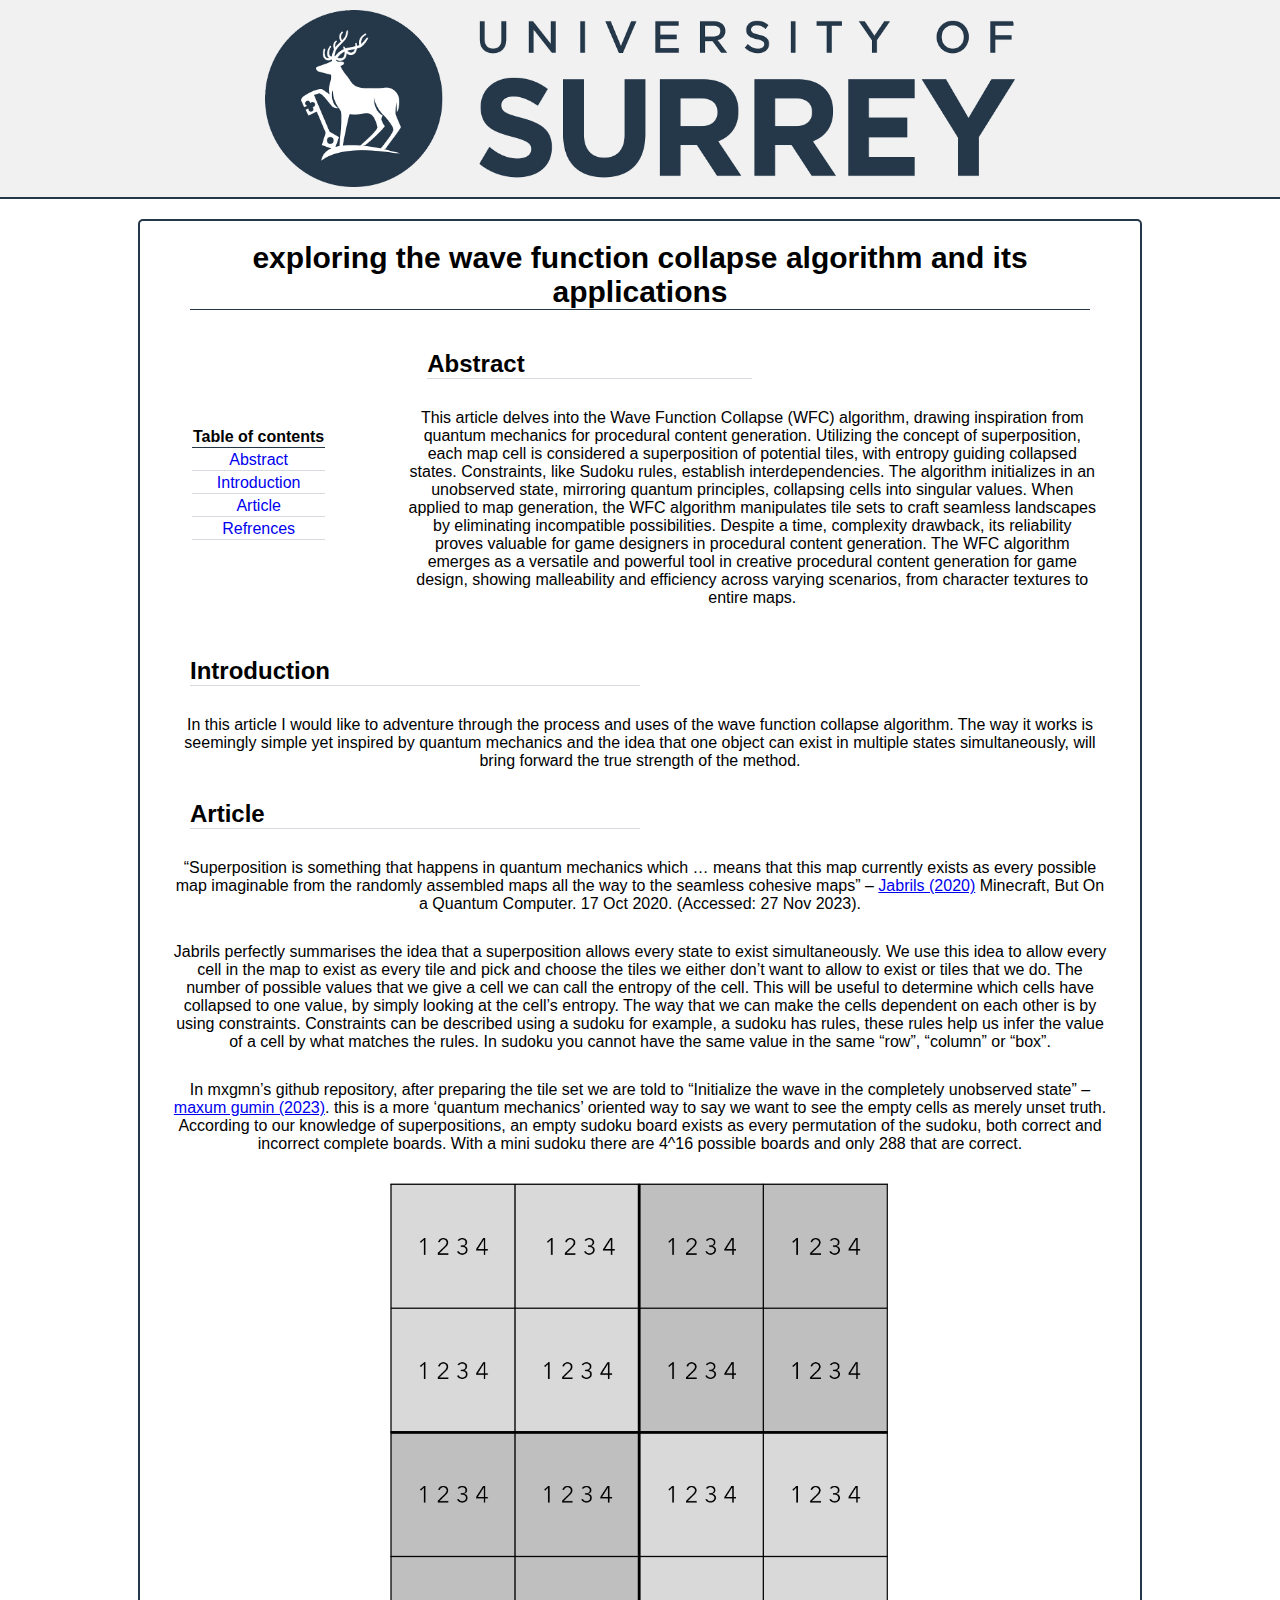
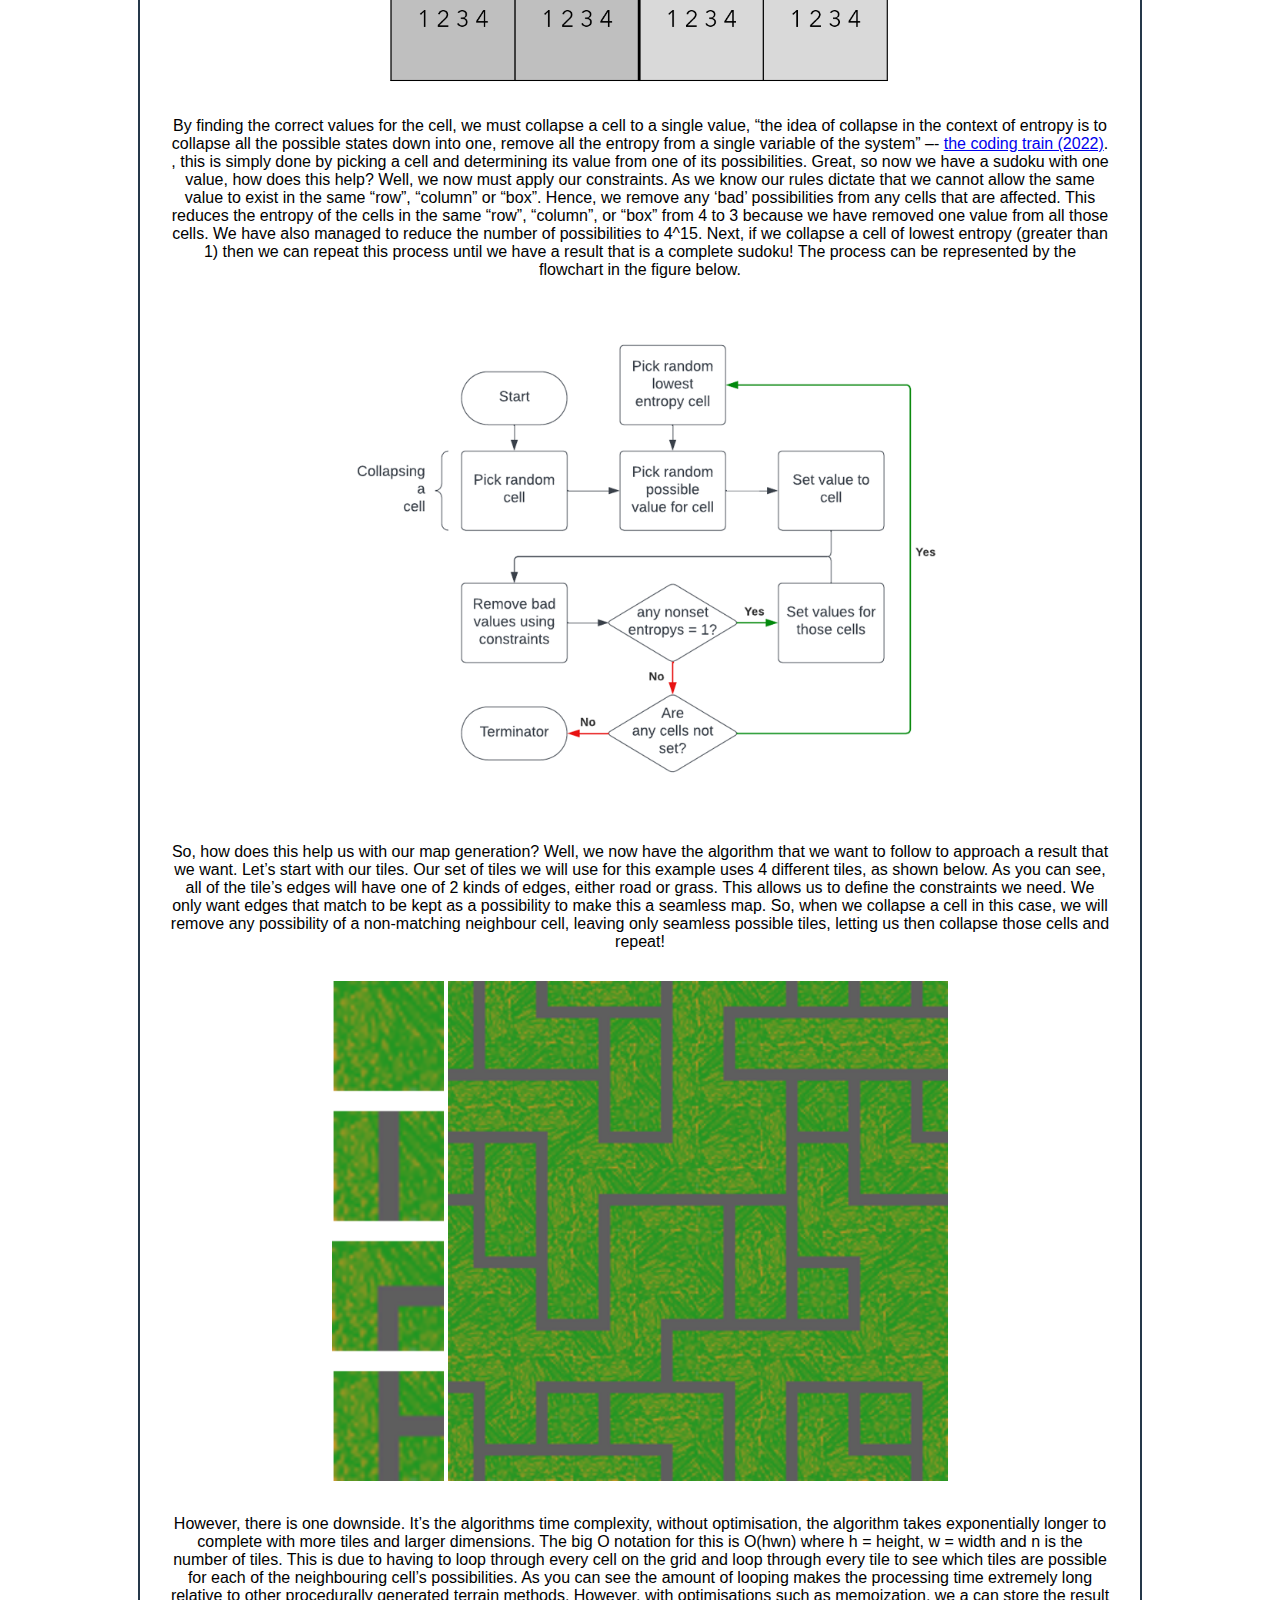
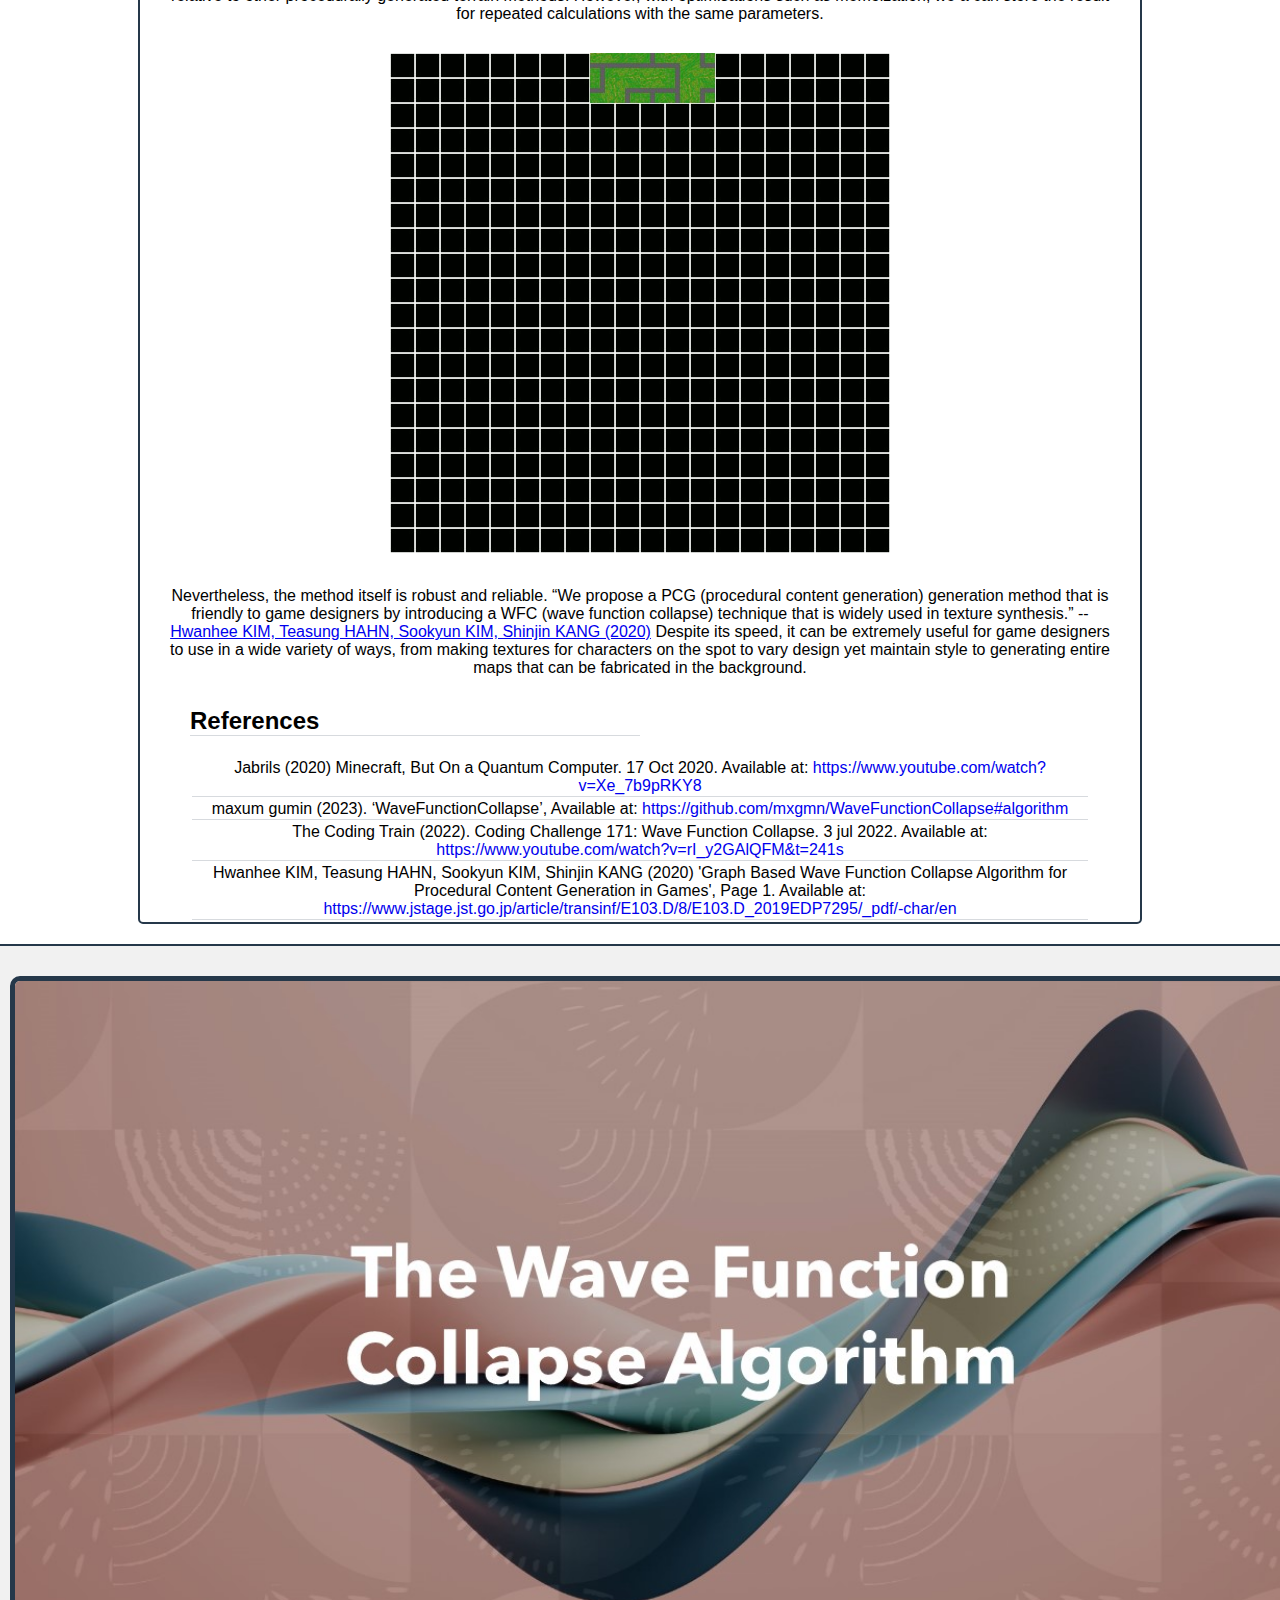
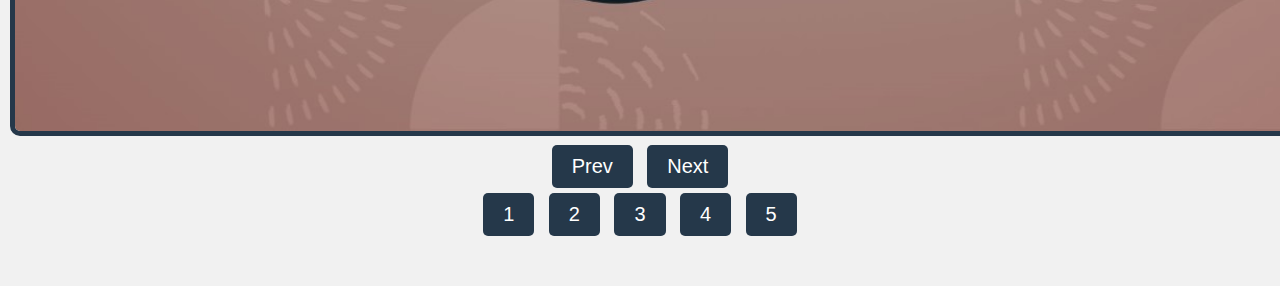
==== commit a2201229: "last commit ever" ====
--- a/index.html
+++ b/index.html
@@ -28,7 +28,7 @@
         <div class="container">
 
             <!-- Title -->
-            <h1>Boids Flocking Algorithm and Unique Applications</h1>
+            <h1>exploring the wave function collapse algorithm and its applications</h1>
 
             <div class="upperContainer">
 
